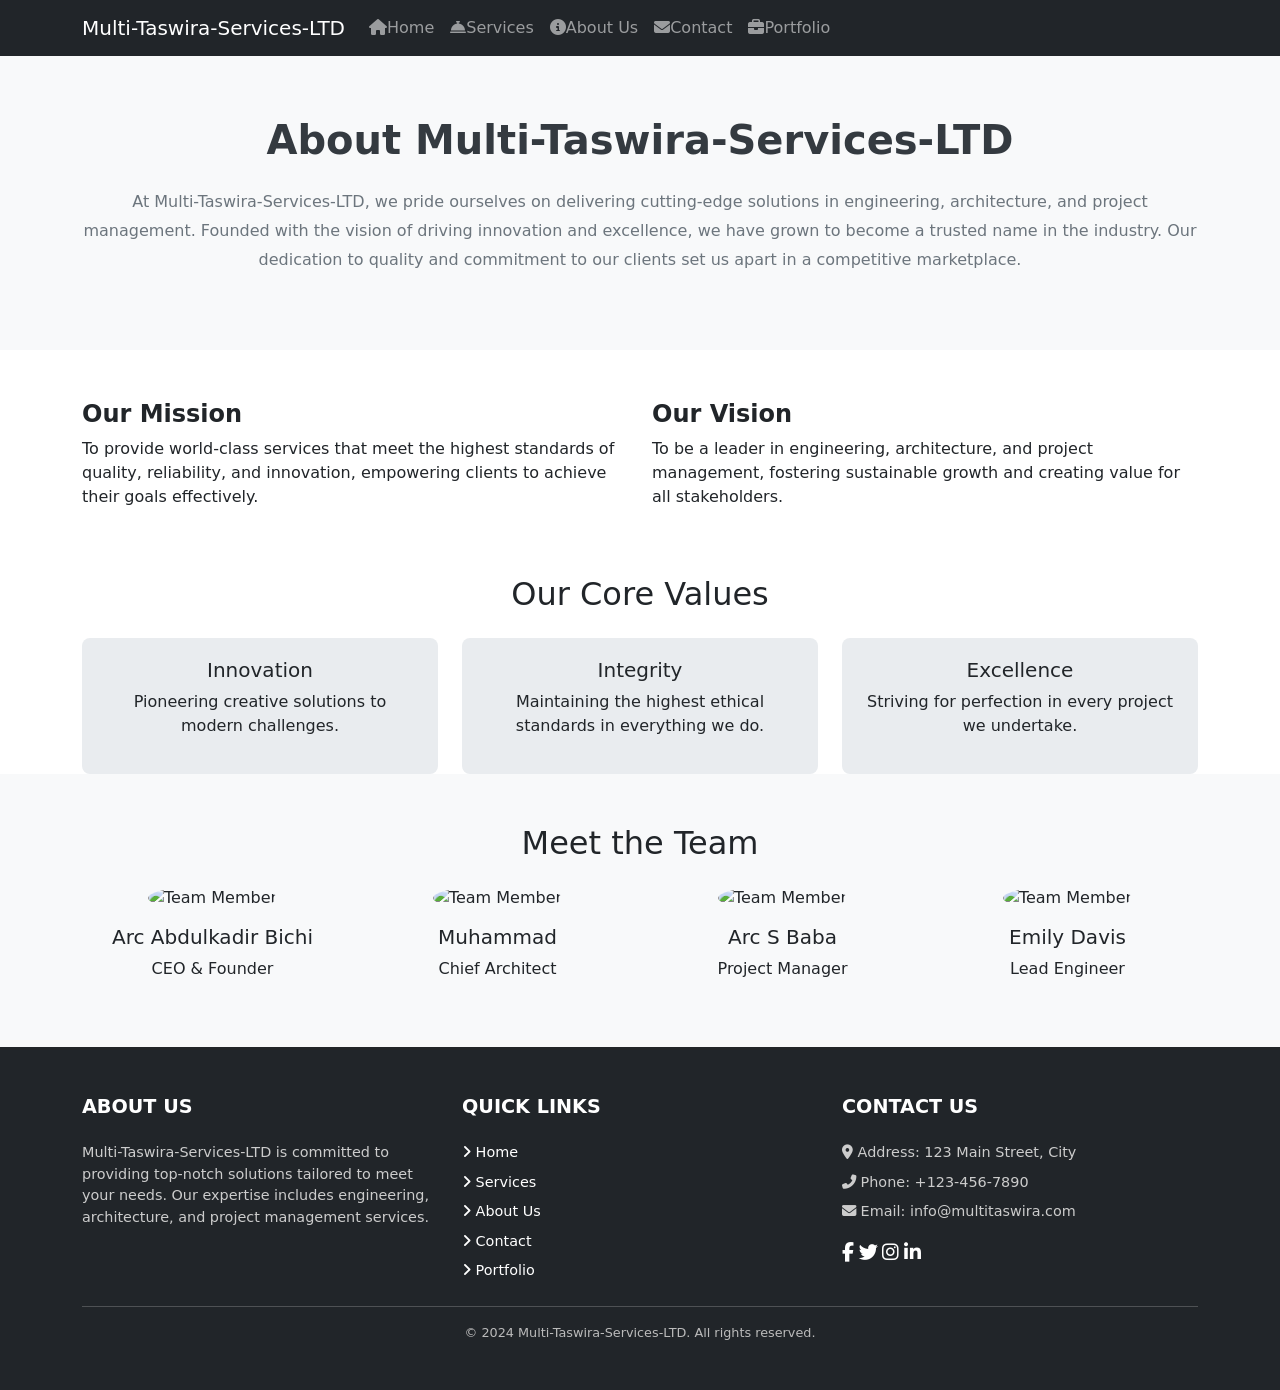
==== About Us.html @ bb4193d0 "Update About Us.html" ====
<!DOCTYPE html>
<html lang="en">
<head>
    <meta charset="UTF-8">
    <meta name="viewport" content="width=device-width, initial-scale=1.0">
    <title>About Us - Multi-Taswira-Services-LTD</title>
    <!-- Bootstrap CSS -->
    <link rel="stylesheet" href="https://cdnjs.cloudflare.com/ajax/libs/bootstrap/5.3.1/css/bootstrap.min.css">
    <!-- Font Awesome -->
    <link rel="stylesheet" href="https://cdnjs.cloudflare.com/ajax/libs/font-awesome/6.5.1/css/all.min.css">
    <!-- Custom Styles -->
    <style>
        .about-section {
            background: #f8f9fa;
            padding: 60px 0;
        }

        .about-header {
            font-size: 2.5rem;
            font-weight: bold;
            color: #343a40;
        }

        .about-text {
            color: #6c757d;
            line-height: 1.8;
        }

        .vision-mission {
            padding: 50px 0;
            background: #ffffff;
        }

        .vision-mission h5 {
            font-size: 1.5rem;
            font-weight: bold;
        }

        .core-values .value-card {
            border: none;
            background: #e9ecef;
            padding: 20px;
            border-radius: 8px;
            transition: transform 0.3s ease;
        }

        .core-values .value-card:hover {
            transform: scale(1.05);
        }

        .team-section {
            padding: 50px 0;
        }

        .team-member {
            text-align: center;
        }

        .team-member img {
            border-radius: 50%;
            height: 150px;
            width: 150px;
            object-fit: cover;
            margin-bottom: 15px;
        }
         /* Footer Styling */
    .footer {
        font-size: 0.9rem;
    }

    .footer h5 {
        font-size: 1.2rem;
        font-weight: bold;
    }

    .footer p, .footer ul, .footer li {
        color: #ccc;
        margin-bottom: 0.5rem;
    }

    .footer ul {
        padding: 0;
    }

    .footer ul li {
        list-style: none;
    }

    .footer ul li a {
        transition: color 0.3s ease;
    }

    .footer ul li a:hover {
        color: #007bff;
    }

    .footer .social-icons a {
        font-size: 1.2rem;
        display: inline-block;
        transition: transform 0.3s ease, color 0.3s ease;
    }

    .footer .social-icons a:hover {
        color: #007bff;
        transform: scale(1.2);
    }

    .footer hr {
        opacity: 0.2;
    }

    .footer .text-center p {
        font-size: 0.8rem;
        color: #bbb;
    }
    </style>
</head>
<body>
      <header>
        <!-- Navbar -->
        <nav class="navbar navbar-expand-lg navbar-dark bg-dark">
            <div class="container">
                <!-- Brand Name -->
                <a href="#" class="navbar-brand">Multi-Taswira-Services-LTD</a>
                
                <!-- Navbar Toggler Button (Hamburger) -->
                <button class="navbar-toggler" type="button" data-toggle="collapse" data-target="#navbarNav" aria-controls="navbarNav" aria-expanded="false" aria-label="Toggle navigation">
                    <span class="navbar-toggler-icon"></span>
                </button>
    
                <!-- Collapsible Navbar Menu -->
                <div class="collapse navbar-collapse" id="navbarNav">
                    <ul class="navbar-nav ml-auto">
                        <li class="nav-item active">
                            <a class="nav-link" href="index.html"><i class="fas fa-home"></i>Home</a>
                        </li>
                        <li class="nav-item">
                            <a class="nav-link" href="Our Services.html"><i class="fas fa-concierge-bell"></i>Services</a>
                        </li>
                        <li class="nav-item">
                            <a class="nav-link" href="About Us.html"><i class="fas fa-info-circle"></i>About Us</a>
                        </li>
                        <li class="nav-item">
                            <a class="nav-link" href="#"><i class="fas fa-envelope"></i>Contact</a>
                        </li>
                         <li class="nav-item">
                            <a class="nav-link" href="#"><i class="fas fa-briefcase"></i>Portfolio</a>
                        </li>
                    </ul>
                </div>
            </div>
        </nav>
    </header>

    <!-- About Us Section -->
    <section class="about-section">
        <div class="container text-center">
            <h1 class="about-header">About Multi-Taswira-Services-LTD</h1>
            <p class="about-text mt-4">
                At Multi-Taswira-Services-LTD, we pride ourselves on delivering cutting-edge solutions in engineering, architecture, and project management. 
                Founded with the vision of driving innovation and excellence, we have grown to become a trusted name in the industry. 
                Our dedication to quality and commitment to our clients set us apart in a competitive marketplace.
            </p>
        </div>
    </section>

    <!-- Mission, Vision, and Values -->
    <section class="vision-mission">
        <div class="container">
            <div class="row">
                <div class="col-md-6">
                    <h5>Our Mission</h5>
                    <p>
                        To provide world-class services that meet the highest standards of quality, reliability, and innovation, empowering clients to achieve their goals effectively.
                    </p>
                </div>
                <div class="col-md-6">
                    <h5>Our Vision</h5>
                    <p>
                        To be a leader in engineering, architecture, and project management, fostering sustainable growth and creating value for all stakeholders.
                    </p>
                </div>
            </div>
        </div>
    </section>

    <!-- Core Values -->
    <section class="core-values">
        <div class="container text-center">
            <h2>Our Core Values</h2>
            <div class="row mt-4">
                <div class="col-md-4">
                    <div class="value-card">
                        <h5>Innovation</h5>
                        <p>Pioneering creative solutions to modern challenges.</p>
                    </div>
                </div>
                <div class="col-md-4">
                    <div class="value-card">
                        <h5>Integrity</h5>
                        <p>Maintaining the highest ethical standards in everything we do.</p>
                    </div>
                </div>
                <div class="col-md-4">
                    <div class="value-card">
                        <h5>Excellence</h5>
                        <p>Striving for perfection in every project we undertake.</p>
                    </div>
                </div>
            </div>
        </div>
    </section>

    <!-- Meet the Team -->
    <section class="team-section bg-light">
        <div class="container text-center">
            <h2>Meet the Team</h2>
            <div class="row mt-4">
                <div class="col-md-3">
                    <div class="team-member">
                        <img src="https://via.placeholder.com/150" alt="Team Member">
                        <h5>Arc Abdulkadir Bichi</h5>
                        <p>CEO & Founder</p>
                    </div>
                </div>
                <div class="col-md-3">
                    <div class="team-member">
                        <img src="https://via.placeholder.com/150" alt="Team Member">
                        <h5>Muhammad</h5>
                        <p>Chief Architect</p>
                    </div>
                </div>
                <div class="col-md-3">
                    <div class="team-member">
                        <img src="https://via.placeholder.com/150" alt="Team Member">
                        <h5>Arc S Baba</h5>
                        <p>Project Manager</p>
                    </div>
                </div>
                <div class="col-md-3">
                    <div class="team-member">
                        <img src="https://via.placeholder.com/150" alt="Team Member">
                        <h5>Emily Davis</h5>
                        <p>Lead Engineer</p>
                    </div>
                </div>
            </div>
        </div>
    </section>
    <!-- Footer Section -->
<footer class="footer bg-dark text-white py-5">
    <div class="container">
        <div class="row">
            <!-- About Section -->
            <div class="col-md-4">
                <h5 class="text-uppercase mb-4">About Us</h5>
                <p>
                    Multi-Taswira-Services-LTD is committed to providing top-notch solutions tailored to meet your needs.
                    Our expertise includes engineering, architecture, and project management services.
                </p>
            </div>

            <!-- Quick Links -->
            <div class="col-md-4">
                <h5 class="text-uppercase mb-4">Quick Links</h5>
                <ul class="list-unstyled">
                    <li><a href="index.html" class="text-white text-decoration-none"><i class="fas fa-angle-right"></i> Home</a></li>
                    <li><a href="Our Services" class="text-white text-decoration-none"><i class="fas fa-angle-right"></i> Services</a></li>
                    <li><a href="#" class="text-white text-decoration-none"><i class="fas fa-angle-right"></i> About Us</a></li>
                    <li><a href="#" class="text-white text-decoration-none"><i class="fas fa-angle-right"></i> Contact</a></li>
                    <li><a href="#" class="text-white text-decoration-none"><i class="fas fa-angle-right"></i> Portfolio</a></li>
                </ul>
            </div>

            <!-- Contact & Social Links -->
            <div class="col-md-4">
                <h5 class="text-uppercase mb-4">Contact Us</h5>
                <ul class="list-unstyled">
                    <li><i class="fas fa-map-marker-alt"></i> Address: 123 Main Street, City</li>
                    <li><i class="fas fa-phone-alt"></i> Phone: +123-456-7890</li>
                    <li><i class="fas fa-envelope"></i> Email: info@multitaswira.com</li>
                </ul>
                <div class="social-icons mt-3">
                    <a href="#" class="text-white mr-3"><i class="fab fa-facebook-f"></i></a>
                    <a href="#" class="text-white mr-3"><i class="fab fa-twitter"></i></a>
                    <a href="#" class="text-white mr-3"><i class="fab fa-instagram"></i></a>
                    <a href="#" class="text-white"><i class="fab fa-linkedin-in"></i></a>
                </div>
            </div>
        </div>
        <hr class="bg-white">
        <div class="text-center">
            <p class="mb-0">&copy; 2024 Multi-Taswira-Services-LTD. All rights reserved.</p>
        </div>
    </div>
</footer>
</body>
</html>
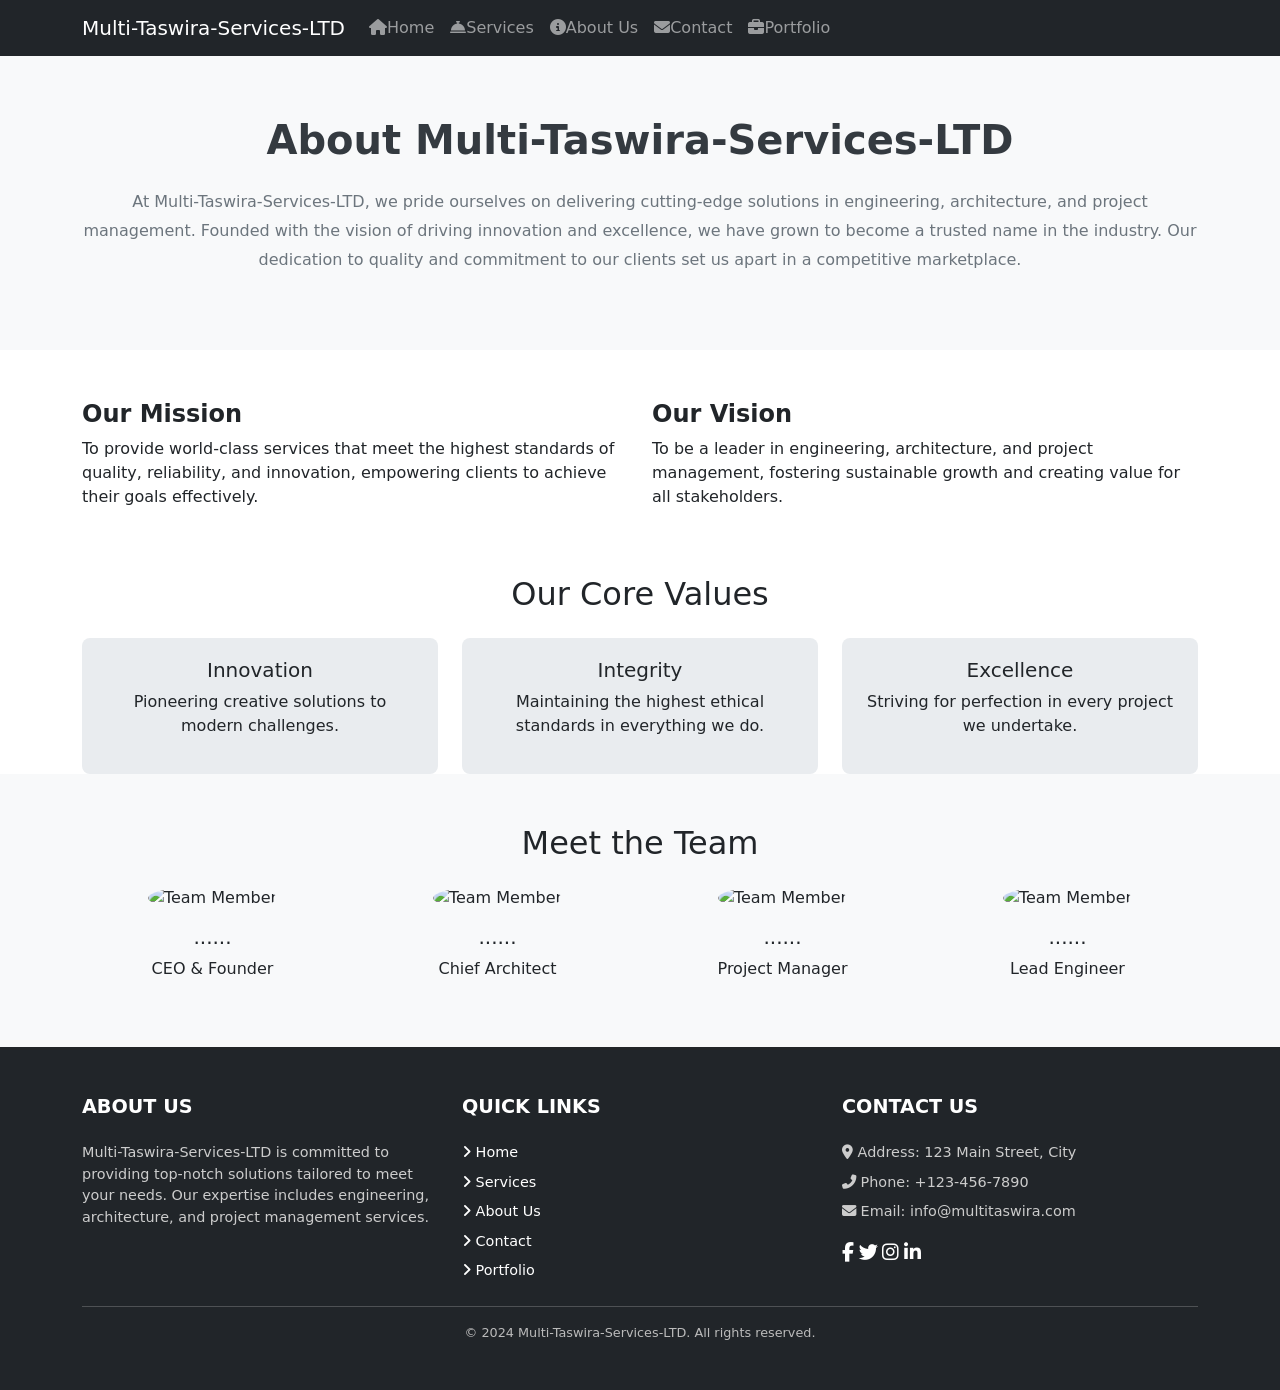
==== commit bde06b19: "Update About Us.html" ====
--- a/About Us.html
+++ b/About Us.html
@@ -141,10 +141,10 @@
                             <a class="nav-link" href="About Us.html"><i class="fas fa-info-circle"></i>About Us</a>
                         </li>
                         <li class="nav-item">
-                            <a class="nav-link" href="#"><i class="fas fa-envelope"></i>Contact</a>
+                            <a class="nav-link" href="Contact Us.html"><i class="fas fa-envelope"></i>Contact</a>
                         </li>
                          <li class="nav-item">
-                            <a class="nav-link" href="#"><i class="fas fa-briefcase"></i>Portfolio</a>
+                            <a class="nav-link" href="Portfolio.html"><i class="fas fa-briefcase"></i>Portfolio</a>
                         </li>
                     </ul>
                 </div>
@@ -219,28 +219,28 @@
                 <div class="col-md-3">
                     <div class="team-member">
                         <img src="https://via.placeholder.com/150" alt="Team Member">
-                        <h5>Arc Abdulkadir Bichi</h5>
+                        <h5>......</h5>
                         <p>CEO & Founder</p>
                     </div>
                 </div>
                 <div class="col-md-3">
                     <div class="team-member">
                         <img src="https://via.placeholder.com/150" alt="Team Member">
-                        <h5>Muhammad</h5>
+                        <h5>......</h5>
                         <p>Chief Architect</p>
                     </div>
                 </div>
                 <div class="col-md-3">
                     <div class="team-member">
                         <img src="https://via.placeholder.com/150" alt="Team Member">
-                        <h5>Arc S Baba</h5>
+                        <h5>......</h5>
                         <p>Project Manager</p>
                     </div>
                 </div>
                 <div class="col-md-3">
                     <div class="team-member">
                         <img src="https://via.placeholder.com/150" alt="Team Member">
-                        <h5>Emily Davis</h5>
+                        <h5>......</h5>
                         <p>Lead Engineer</p>
                     </div>
                 </div>
@@ -295,4 +295,8 @@
     </div>
 </footer>
 </body>
+     <!-- Bootstrap and JavaScript -->
+    <script src="https://code.jquery.com/jquery-3.5.1.slim.min.js"></script>
+    <script src="https://cdn.jsdelivr.net/npm/@popperjs/core@2.9.3/dist/umd/popper.min.js"></script>
+    <script src="https://stackpath.bootstrapcdn.com/bootstrap/4.5.2/js/bootstrap.min.js"></script>
 </html>
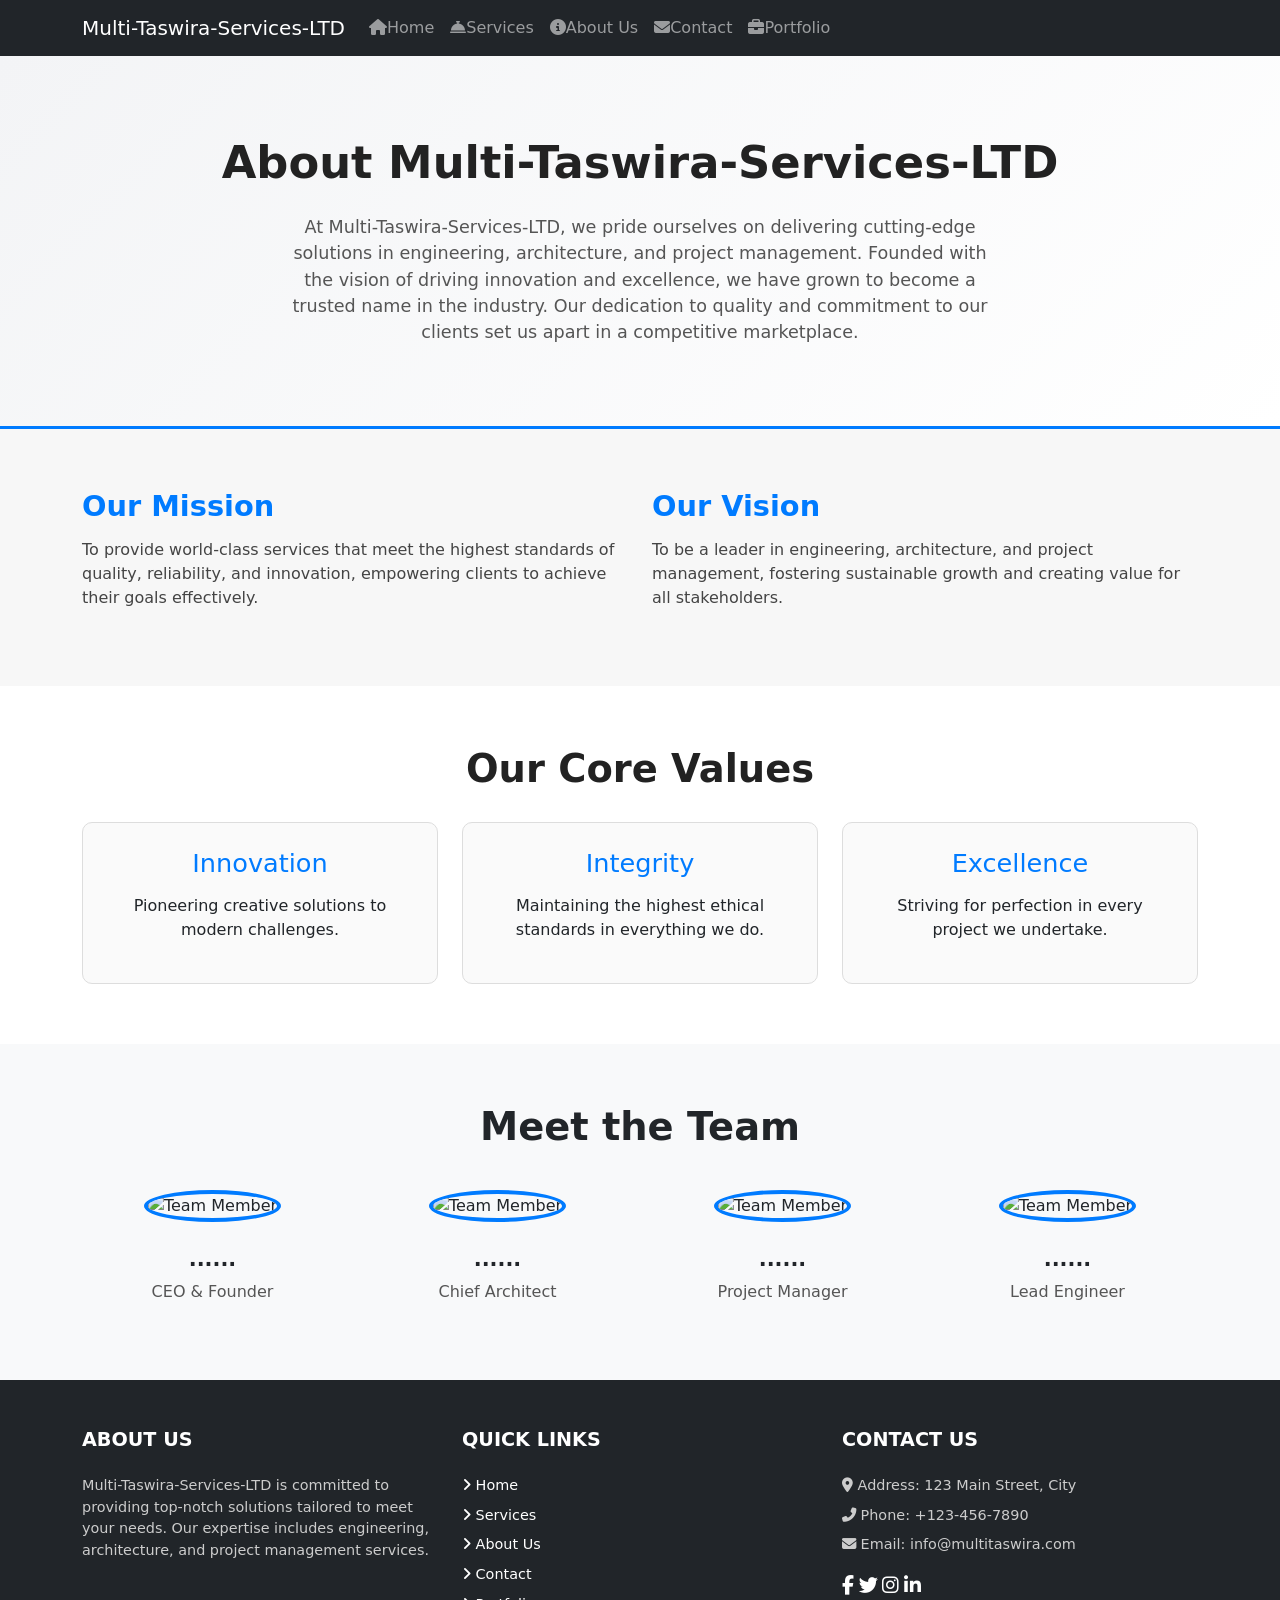
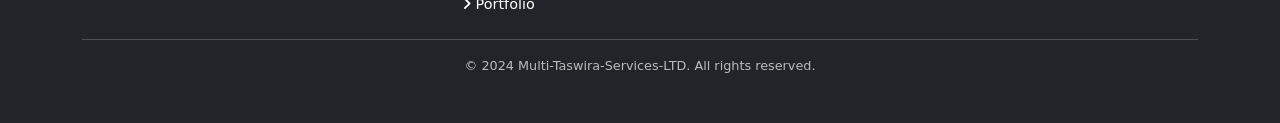
==== commit 26306b98: "Update About Us.html" ====
--- a/About Us.html
+++ b/About Us.html
@@ -10,59 +10,100 @@
     <link rel="stylesheet" href="https://cdnjs.cloudflare.com/ajax/libs/font-awesome/6.5.1/css/all.min.css">
     <!-- Custom Styles -->
     <style>
-        .about-section {
-            background: #f8f9fa;
-            padding: 60px 0;
-        }
-
-        .about-header {
-            font-size: 2.5rem;
-            font-weight: bold;
-            color: #343a40;
-        }
-
-        .about-text {
-            color: #6c757d;
-            line-height: 1.8;
-        }
-
-        .vision-mission {
-            padding: 50px 0;
-            background: #ffffff;
-        }
-
-        .vision-mission h5 {
-            font-size: 1.5rem;
-            font-weight: bold;
-        }
-
-        .core-values .value-card {
-            border: none;
-            background: #e9ecef;
-            padding: 20px;
-            border-radius: 8px;
-            transition: transform 0.3s ease;
-        }
-
-        .core-values .value-card:hover {
-            transform: scale(1.05);
-        }
-
-        .team-section {
-            padding: 50px 0;
-        }
-
-        .team-member {
-            text-align: center;
-        }
-
-        .team-member img {
-            border-radius: 50%;
-            height: 150px;
-            width: 150px;
-            object-fit: cover;
-            margin-bottom: 15px;
-        }
+         /* About Section */
+    .about-section {
+        background: linear-gradient(135deg, #f3f4f6, #ffffff);
+        padding: 80px 0;
+        text-align: center;
+    }
+    .about-header {
+        font-size: 2.8rem;
+        font-weight: 700;
+        margin-bottom: 20px;
+        color: #222;
+    }
+    .about-text {
+        font-size: 1.1rem;
+        color: #555;
+        max-width: 700px;
+        margin: 0 auto;
+    }
+
+    /* Mission, Vision Section */
+    .vision-mission {
+        padding: 60px 0;
+        background-color: #f7f7f7;
+        border-top: 3px solid #007bff;
+    }
+    .vision-mission h5 {
+        font-size: 1.8rem;
+        color: #007bff;
+        margin-bottom: 15px;
+        font-weight: bold;
+    }
+    .vision-mission p {
+        font-size: 1rem;
+        color: #444;
+    }
+
+    /* Core Values Section */
+    .core-values {
+        padding: 60px 0;
+        background-color: #fff;
+    }
+    .core-values h2 {
+        font-size: 2.4rem;
+        margin-bottom: 30px;
+        font-weight: 700;
+        color: #222;
+    }
+    .core-values .value-card {
+        border: 1px solid #ddd;
+        background: #fafafa;
+        padding: 25px;
+        border-radius: 10px;
+        transition: transform 0.3s ease, box-shadow 0.3s ease;
+    }
+    .core-values .value-card:hover {
+        transform: translateY(-5px);
+        box-shadow: 0 8px 15px rgba(0, 0, 0, 0.1);
+    }
+    .core-values h5 {
+        font-size: 1.6rem;
+        margin-bottom: 15px;
+        color: #007bff;
+    }
+
+    /* Team Section */
+    .team-section {
+        padding: 60px 0;
+    }
+    .team-section h2 {
+        font-size: 2.4rem;
+        font-weight: bold;
+        margin-bottom: 40px;
+    }
+    .team-member img {
+        border-radius: 50%;
+        height: 160px;
+        width: 160px;
+        margin-bottom: 15px;
+        border: 4px solid #007bff;
+        transition: transform 0.3s ease, box-shadow 0.3s ease;
+    }
+    .team-member img:hover {
+        transform: scale(1.1);
+        box-shadow: 0 8px 20px rgba(0, 0, 0, 0.1);
+    }
+    .team-member h5 {
+        font-size: 1.3rem;
+        font-weight: bold;
+        margin-top: 10px;
+    }
+    .team-member p {
+        font-size: 1rem;
+        color: #555;
+    }
          /* Footer Styling */
     .footer {
         font-size: 0.9rem;
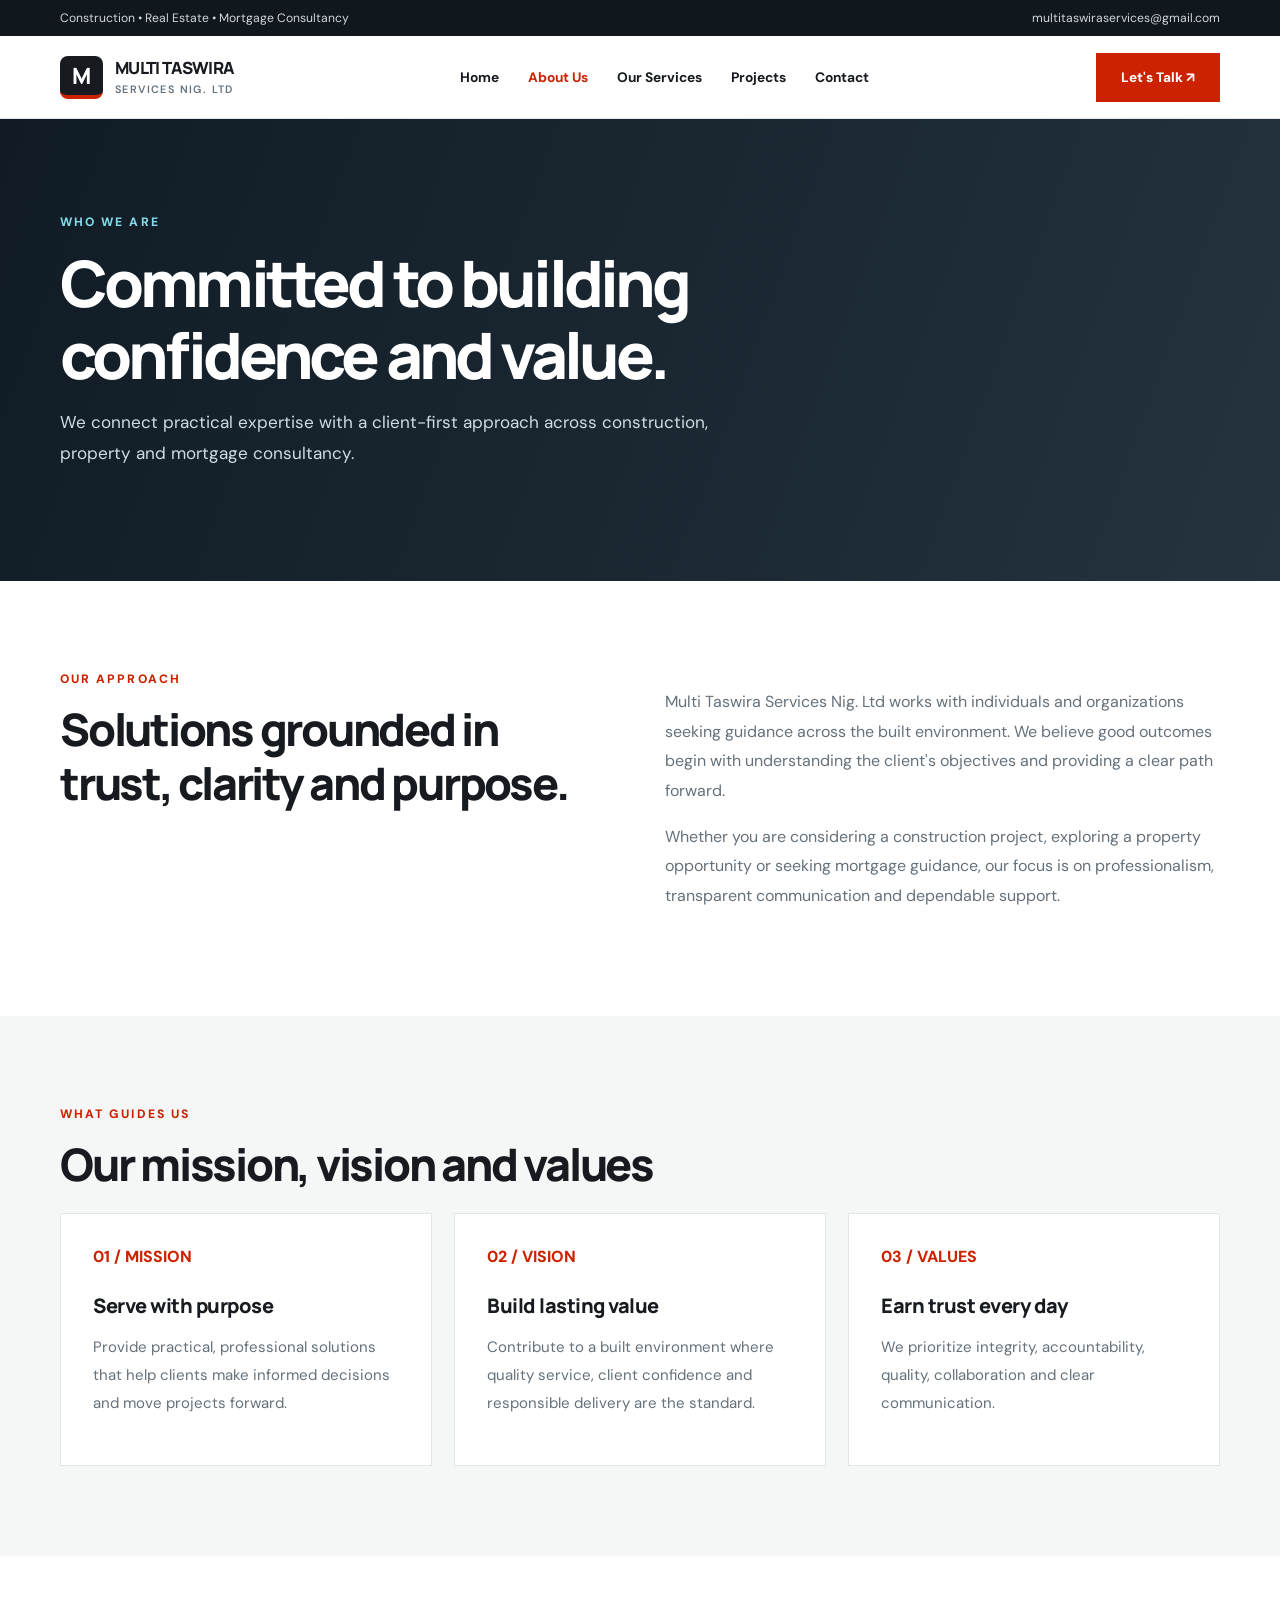
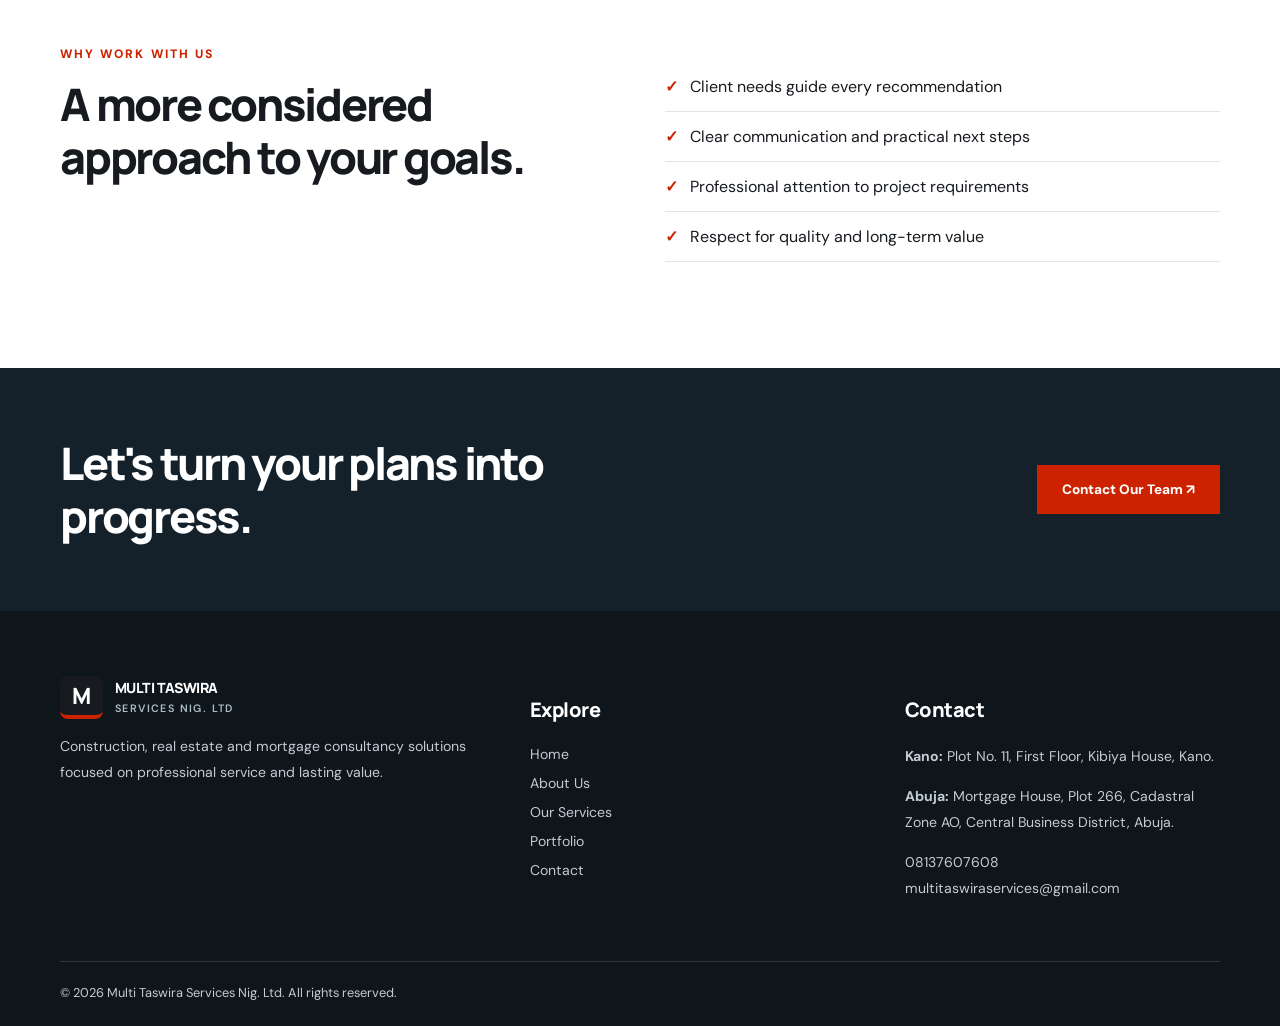
==== commit a82e2990: "Redesign About Us.html with premium responsive corporate UI" ====
--- a/About Us.html
+++ b/About Us.html
@@ -1,343 +1 @@
-<!DOCTYPE html>
-<html lang="en">
-<head>
-    <meta charset="UTF-8">
-    <meta name="viewport" content="width=device-width, initial-scale=1.0">
-    <title>About Us - Multi-Taswira-Services-LTD</title>
-    <!-- Bootstrap CSS -->
-    <link rel="stylesheet" href="https://cdnjs.cloudflare.com/ajax/libs/bootstrap/5.3.1/css/bootstrap.min.css">
-    <!-- Font Awesome -->
-    <link rel="stylesheet" href="https://cdnjs.cloudflare.com/ajax/libs/font-awesome/6.5.1/css/all.min.css">
-    <!-- Custom Styles -->
-    <style>
-         /* About Section */
-    .about-section {
-        background: linear-gradient(135deg, #f3f4f6, #ffffff);
-        padding: 80px 0;
-        text-align: center;
-    }
-    .about-header {
-        font-size: 2.8rem;
-        font-weight: 700;
-        margin-bottom: 20px;
-        color: #222;
-    }
-    .about-text {
-        font-size: 1.1rem;
-        color: #555;
-        max-width: 700px;
-        margin: 0 auto;
-    }
-
-    /* Mission, Vision Section */
-    .vision-mission {
-        padding: 60px 0;
-        background-color: #f7f7f7;
-        border-top: 3px solid #007bff;
-    }
-    .vision-mission h5 {
-        font-size: 1.8rem;
-        color: #007bff;
-        margin-bottom: 15px;
-        font-weight: bold;
-    }
-    .vision-mission p {
-        font-size: 1rem;
-        color: #444;
-    }
-
-    /* Core Values Section */
-    .core-values {
-        padding: 60px 0;
-        background-color: #fff;
-    }
-    .core-values h2 {
-        font-size: 2.4rem;
-        margin-bottom: 30px;
-        font-weight: 700;
-        color: #222;
-    }
-    .core-values .value-card {
-        border: 1px solid #ddd;
-        background: #fafafa;
-        padding: 25px;
-        border-radius: 10px;
-        transition: transform 0.3s ease, box-shadow 0.3s ease;
-    }
-    .core-values .value-card:hover {
-        transform: translateY(-5px);
-        box-shadow: 0 8px 15px rgba(0, 0, 0, 0.1);
-    }
-    .core-values h5 {
-        font-size: 1.6rem;
-        margin-bottom: 15px;
-        color: #007bff;
-    }
-
-    /* Team Section */
-    .team-section {
-        padding: 60px 0;
-    }
-    .team-section h2 {
-        font-size: 2.4rem;
-        font-weight: bold;
-        margin-bottom: 40px;
-    }
-    .team-member img {
-        border-radius: 50%;
-        height: 160px;
-        width: 160px;
-        margin-bottom: 15px;
-        border: 4px solid #007bff;
-        transition: transform 0.3s ease, box-shadow 0.3s ease;
-    }
-    .team-member img:hover {
-        transform: scale(1.1);
-        box-shadow: 0 8px 20px rgba(0, 0, 0, 0.1);
-    }
-    .team-member h5 {
-        font-size: 1.3rem;
-        font-weight: bold;
-        margin-top: 10px;
-    }
-    .team-member p {
-        font-size: 1rem;
-        color: #555;
-    }
-         /* Footer Styling */
-    .footer {
-        font-size: 0.9rem;
-    }
-
-    .footer h5 {
-        font-size: 1.2rem;
-        font-weight: bold;
-    }
-
-    .footer p, .footer ul, .footer li {
-        color: #ccc;
-        margin-bottom: 0.5rem;
-    }
-
-    .footer ul {
-        padding: 0;
-    }
-
-    .footer ul li {
-        list-style: none;
-    }
-
-    .footer ul li a {
-        transition: color 0.3s ease;
-    }
-
-    .footer ul li a:hover {
-        color: #007bff;
-    }
-
-    .footer .social-icons a {
-        font-size: 1.2rem;
-        display: inline-block;
-        transition: transform 0.3s ease, color 0.3s ease;
-    }
-
-    .footer .social-icons a:hover {
-        color: #007bff;
-        transform: scale(1.2);
-    }
-
-    .footer hr {
-        opacity: 0.2;
-    }
-
-    .footer .text-center p {
-        font-size: 0.8rem;
-        color: #bbb;
-    }
-    </style>
-</head>
-<body>
-      <header>
-        <!-- Navbar -->
-        <nav class="navbar navbar-expand-lg navbar-dark bg-dark">
-            <div class="container">
-                <!-- Brand Name -->
-                <a href="#" class="navbar-brand">Multi-Taswira-Services-LTD</a>
-                
-                <!-- Navbar Toggler Button (Hamburger) -->
-                <button class="navbar-toggler" type="button" data-toggle="collapse" data-target="#navbarNav" aria-controls="navbarNav" aria-expanded="false" aria-label="Toggle navigation">
-                    <span class="navbar-toggler-icon"></span>
-                </button>
-    
-                <!-- Collapsible Navbar Menu -->
-                <div class="collapse navbar-collapse" id="navbarNav">
-                    <ul class="navbar-nav ml-auto">
-                        <li class="nav-item active">
-                            <a class="nav-link" href="index.html"><i class="fas fa-home"></i>Home</a>
-                        </li>
-                        <li class="nav-item">
-                            <a class="nav-link" href="Our Services.html"><i class="fas fa-concierge-bell"></i>Services</a>
-                        </li>
-                        <li class="nav-item">
-                            <a class="nav-link" href="About Us.html"><i class="fas fa-info-circle"></i>About Us</a>
-                        </li>
-                        <li class="nav-item">
-                            <a class="nav-link" href="Contact Us.html"><i class="fas fa-envelope"></i>Contact</a>
-                        </li>
-                         <li class="nav-item">
-                            <a class="nav-link" href="Portfolio.html"><i class="fas fa-briefcase"></i>Portfolio</a>
-                        </li>
-                    </ul>
-                </div>
-            </div>
-        </nav>
-    </header>
-
-    <!-- About Us Section -->
-    <section class="about-section">
-        <div class="container text-center">
-            <h1 class="about-header">About Multi-Taswira-Services-LTD</h1>
-            <p class="about-text mt-4">
-                At Multi-Taswira-Services-LTD, we pride ourselves on delivering cutting-edge solutions in engineering, architecture, and project management. 
-                Founded with the vision of driving innovation and excellence, we have grown to become a trusted name in the industry. 
-                Our dedication to quality and commitment to our clients set us apart in a competitive marketplace.
-            </p>
-        </div>
-    </section>
-
-    <!-- Mission, Vision, and Values -->
-    <section class="vision-mission">
-        <div class="container">
-            <div class="row">
-                <div class="col-md-6">
-                    <h5>Our Mission</h5>
-                    <p>
-                        To provide world-class services that meet the highest standards of quality, reliability, and innovation, empowering clients to achieve their goals effectively.
-                    </p>
-                </div>
-                <div class="col-md-6">
-                    <h5>Our Vision</h5>
-                    <p>
-                        To be a leader in engineering, architecture, and project management, fostering sustainable growth and creating value for all stakeholders.
-                    </p>
-                </div>
-            </div>
-        </div>
-    </section>
-
-    <!-- Core Values -->
-    <section class="core-values">
-        <div class="container text-center">
-            <h2>Our Core Values</h2>
-            <div class="row mt-4">
-                <div class="col-md-4">
-                    <div class="value-card">
-                        <h5>Innovation</h5>
-                        <p>Pioneering creative solutions to modern challenges.</p>
-                    </div>
-                </div>
-                <div class="col-md-4">
-                    <div class="value-card">
-                        <h5>Integrity</h5>
-                        <p>Maintaining the highest ethical standards in everything we do.</p>
-                    </div>
-                </div>
-                <div class="col-md-4">
-                    <div class="value-card">
-                        <h5>Excellence</h5>
-                        <p>Striving for perfection in every project we undertake.</p>
-                    </div>
-                </div>
-            </div>
-        </div>
-    </section>
-
-    <!-- Meet the Team -->
-    <section class="team-section bg-light">
-        <div class="container text-center">
-            <h2>Meet the Team</h2>
-            <div class="row mt-4">
-                <div class="col-md-3">
-                    <div class="team-member">
-                        <img src="https://via.placeholder.com/150" alt="Team Member">
-                        <h5>......</h5>
-                        <p>CEO & Founder</p>
-                    </div>
-                </div>
-                <div class="col-md-3">
-                    <div class="team-member">
-                        <img src="https://via.placeholder.com/150" alt="Team Member">
-                        <h5>......</h5>
-                        <p>Chief Architect</p>
-                    </div>
-                </div>
-                <div class="col-md-3">
-                    <div class="team-member">
-                        <img src="https://via.placeholder.com/150" alt="Team Member">
-                        <h5>......</h5>
-                        <p>Project Manager</p>
-                    </div>
-                </div>
-                <div class="col-md-3">
-                    <div class="team-member">
-                        <img src="https://via.placeholder.com/150" alt="Team Member">
-                        <h5>......</h5>
-                        <p>Lead Engineer</p>
-                    </div>
-                </div>
-            </div>
-        </div>
-    </section>
-    <!-- Footer Section -->
-<footer class="footer bg-dark text-white py-5">
-    <div class="container">
-        <div class="row">
-            <!-- About Section -->
-            <div class="col-md-4">
-                <h5 class="text-uppercase mb-4">About Us</h5>
-                <p>
-                    Multi-Taswira-Services-LTD is committed to providing top-notch solutions tailored to meet your needs.
-                    Our expertise includes engineering, architecture, and project management services.
-                </p>
-            </div>
-
-            <!-- Quick Links -->
-            <div class="col-md-4">
-                <h5 class="text-uppercase mb-4">Quick Links</h5>
-                <ul class="list-unstyled">
-                    <li><a href="index.html" class="text-white text-decoration-none"><i class="fas fa-angle-right"></i> Home</a></li>
-                    <li><a href="Our Services" class="text-white text-decoration-none"><i class="fas fa-angle-right"></i> Services</a></li>
-                    <li><a href="#" class="text-white text-decoration-none"><i class="fas fa-angle-right"></i> About Us</a></li>
-                    <li><a href="#" class="text-white text-decoration-none"><i class="fas fa-angle-right"></i> Contact</a></li>
-                    <li><a href="#" class="text-white text-decoration-none"><i class="fas fa-angle-right"></i> Portfolio</a></li>
-                </ul>
-            </div>
-
-            <!-- Contact & Social Links -->
-            <div class="col-md-4">
-                <h5 class="text-uppercase mb-4">Contact Us</h5>
-                <ul class="list-unstyled">
-                    <li><i class="fas fa-map-marker-alt"></i> Address: 123 Main Street, City</li>
-                    <li><i class="fas fa-phone-alt"></i> Phone: +123-456-7890</li>
-                    <li><i class="fas fa-envelope"></i> Email: info@multitaswira.com</li>
-                </ul>
-                <div class="social-icons mt-3">
-                    <a href="#" class="text-white mr-3"><i class="fab fa-facebook-f"></i></a>
-                    <a href="#" class="text-white mr-3"><i class="fab fa-twitter"></i></a>
-                    <a href="#" class="text-white mr-3"><i class="fab fa-instagram"></i></a>
-                    <a href="#" class="text-white"><i class="fab fa-linkedin-in"></i></a>
-                </div>
-            </div>
-        </div>
-        <hr class="bg-white">
-        <div class="text-center">
-            <p class="mb-0">&copy; 2024 Multi-Taswira-Services-LTD. All rights reserved.</p>
-        </div>
-    </div>
-</footer>
-</body>
-     <!-- Bootstrap and JavaScript -->
-    <script src="https://code.jquery.com/jquery-3.5.1.slim.min.js"></script>
-    <script src="https://cdn.jsdelivr.net/npm/@popperjs/core@2.9.3/dist/umd/popper.min.js"></script>
-    <script src="https://stackpath.bootstrapcdn.com/bootstrap/4.5.2/js/bootstrap.min.js"></script>
-</html>
+<!doctype html><html lang="en"><head><meta charset="utf-8"><meta name="viewport" content="width=device-width,initial-scale=1"><meta name="theme-color" content="#171b20"><meta name="description" content="Learn about Multi Taswira Services Nig. Ltd and our approach to construction, real estate and mortgage consultancy."><title>About Us | Multi Taswira Services Nig. Ltd</title><link rel="preconnect" href="https://fonts.googleapis.com"><link rel="preconnect" href="https://fonts.gstatic.com" crossorigin><link href="https://fonts.googleapis.com/css2?family=DM+Sans:wght@400;500;600;700&family=Manrope:wght@400;500;600;700;800&display=swap" rel="stylesheet"><link rel="stylesheet" href="corporate-pages.css"></head><body><div class="topline"><div class="container"><span>Construction • Real Estate • Mortgage Consultancy</span><span><a href="mailto:multitaswiraservices@gmail.com">multitaswiraservices@gmail.com</a></span></div></div><header class="header"><nav class="container nav" aria-label="Main navigation"><a class="brand" href="index.html"><span class="brandmark">M</span><span>MULTI TASWIRA<small>SERVICES NIG. LTD</small></span></a><button class="mobile-toggle" id="menuToggle" aria-controls="navLinks" aria-expanded="false" aria-label="Toggle navigation">☰</button><div class="navlinks" id="navLinks"><a href="index.html" >Home</a><a href="About Us.html" aria-current="page">About Us</a><a href="Our Services.html" >Our Services</a><a href="Portfolio.html" >Projects</a><a href="Contact Us.html" >Contact</a></div><a class="button" href="Contact Us.html">Let's Talk ↗</a></nav></header><main><section class="page-hero"><div class="container"><div class="eyebrow">Who we are</div><h1>Committed to building confidence and value.</h1><p>We connect practical expertise with a client-first approach across construction, property and mortgage consultancy.</p></div></section><section class="section"><div class="container two"><div><div class="eyebrow">Our approach</div><h2>Solutions grounded in trust, clarity and purpose.</h2></div><div><p class="lead">Multi Taswira Services Nig. Ltd works with individuals and organizations seeking guidance across the built environment. We believe good outcomes begin with understanding the client's objectives and providing a clear path forward.</p><p class="lead">Whether you are considering a construction project, exploring a property opportunity or seeking mortgage guidance, our focus is on professionalism, transparent communication and dependable support.</p></div></div></section><section class="section alt"><div class="container"><div class="eyebrow">What guides us</div><h2>Our mission, vision and values</h2><div class="grid"><article class="card"><div class="num">01 / MISSION</div><h3>Serve with purpose</h3><p>Provide practical, professional solutions that help clients make informed decisions and move projects forward.</p></article><article class="card"><div class="num">02 / VISION</div><h3>Build lasting value</h3><p>Contribute to a built environment where quality service, client confidence and responsible delivery are the standard.</p></article><article class="card"><div class="num">03 / VALUES</div><h3>Earn trust every day</h3><p>We prioritize integrity, accountability, quality, collaboration and clear communication.</p></article></div></div></section><section class="section"><div class="container two"><div><div class="eyebrow">Why work with us</div><h2>A more considered approach to your goals.</h2></div><ul class="list"><li>Client needs guide every recommendation</li><li>Clear communication and practical next steps</li><li>Professional attention to project requirements</li><li>Respect for quality and long-term value</li></ul></div></section><section class="banner"><div class="container banner-inner"><h2>Let's turn your plans into progress.</h2><a class="button" href="Contact Us.html">Contact Our Team ↗</a></div></section></main><footer class="footer"><div class="container"><div class="footer-grid"><div><a class="brand" href="index.html"><span class="brandmark">M</span><span>MULTI TASWIRA<small>SERVICES NIG. LTD</small></span></a><p>Construction, real estate and mortgage consultancy solutions focused on professional service and lasting value.</p></div><div><h3>Explore</h3><ul><li><a href="index.html">Home</a></li><li><a href="About Us.html">About Us</a></li><li><a href="Our Services.html">Our Services</a></li><li><a href="Portfolio.html">Portfolio</a></li><li><a href="Contact Us.html">Contact</a></li></ul></div><div><h3>Contact</h3><p><strong>Kano:</strong> Plot No. 11, First Floor, Kibiya House, Kano.</p><p><strong>Abuja:</strong> Mortgage House, Plot 266, Cadastral Zone AO, Central Business District, Abuja.</p><p><a href="tel:+2348137607608">08137607608</a><br><a href="mailto:multitaswiraservices@gmail.com">multitaswiraservices@gmail.com</a></p></div></div><div class="copyright">© <span id="year"></span> Multi Taswira Services Nig. Ltd. All rights reserved.</div></div></footer><script>const t=document.getElementById('menuToggle'),n=document.getElementById('navLinks');t.addEventListener('click',()=>{const o=n.classList.toggle('open');t.setAttribute('aria-expanded',String(o));t.textContent=o?'×':'☰'});n.addEventListener('click',e=>{if(e.target.closest('a')){n.classList.remove('open');t.setAttribute('aria-expanded','false');t.textContent='☰'}});document.getElementById('year').textContent=new Date().getFullYear();</script></body></html>
--- a/corporate-pages.css
+++ b/corporate-pages.css
@@ -0,0 +1 @@
+:root{--ink:#171b20;--muted:#65717b;--red:#cc2200;--blue:#00aadd;--line:#e2e6e8;--paper:#f5f6f6}*{box-sizing:border-box}html{scroll-behavior:smooth}body{margin:0;font-family:"DM Sans",Arial,sans-serif;color:var(--ink)}a{text-decoration:none;color:inherit}img{max-width:100%;display:block}.container{width:min(1160px,calc(100% - 44px));margin:auto}.topline{background:#10171d;color:#d0d8dc;font-size:.76rem;padding:10px 0}.topline .container{display:flex;justify-content:space-between;gap:15px}.header{position:sticky;top:0;z-index:10;background:#fffffff7;backdrop-filter:blur(12px);border-bottom:1px solid var(--line)}.nav{min-height:82px;display:flex;align-items:center;justify-content:space-between;gap:22px}.brand{display:flex;align-items:center;gap:12px;font:800 1.05rem/1.2 Manrope,Arial;letter-spacing:-.04em}.brand small{display:block;color:var(--muted);font:600 .67rem DM Sans,Arial;letter-spacing:.13em;margin-top:4px}.brandmark{background:var(--ink);color:white;width:43px;height:43px;display:grid;place-items:center;border-radius:8px;border-bottom:4px solid var(--red);font:800 1.4rem Manrope}.navlinks{display:flex;align-items:center;gap:29px;font-size:.86rem;font-weight:700}.navlinks a:hover,.navlinks a[aria-current=page]{color:var(--red)}.button{display:inline-flex;align-items:center;justify-content:center;padding:15px 24px;background:var(--red);color:white;font-size:.85rem;font-weight:800;border:1px solid var(--red);cursor:pointer}.button:hover{background:#a71c00}.mobile-toggle{display:none;background:none;border:0;font-size:1.7rem;cursor:pointer}.page-hero{padding:95px 0;background:linear-gradient(110deg,#101b25,#24333e);color:#fff}.eyebrow{font-size:.76rem;letter-spacing:.17em;text-transform:uppercase;color:var(--red);font-weight:800}.page-hero .eyebrow{color:#83dbe9}.page-hero h1{font:800 clamp(2.6rem,5vw,4.8rem)/1.12 Manrope,Arial;letter-spacing:-.06em;max-width:850px;margin:17px 0}.page-hero p{color:#d1dce2;line-height:1.8;max-width:690px;font-size:1.07rem}.section{padding:90px 0}.section.alt{background:var(--paper)}h2{font:800 clamp(2rem,3.5vw,3.2rem)/1.2 Manrope,Arial;letter-spacing:-.05em;margin:15px 0 22px}h3{font:800 1.25rem Manrope,Arial;letter-spacing:-.025em}p{line-height:1.85}.lead,.card p,.muted{color:var(--muted)}.grid{display:grid;grid-template-columns:repeat(3,1fr);gap:22px}.two{display:grid;grid-template-columns:1fr 1fr;gap:50px;align-items:start}.card{background:white;border:1px solid var(--line);padding:32px}.card .num{font-weight:800;color:var(--red)}.card h3{margin:25px 0 8px}.card p{font-size:.94rem}.list{padding:0;list-style:none}.list li{padding:14px 0;border-bottom:1px solid var(--line)}.list li:before{content:"✓";color:var(--red);margin-right:12px;font-weight:800}.banner{background:#14212b;color:white;padding:68px 0}.banner-inner{display:flex;justify-content:space-between;align-items:center;gap:30px}.banner h2{margin:0;max-width:650px}.footer{background:#0e151b;color:#c3ccd2;padding:65px 0 25px}.footer-grid{display:grid;grid-template-columns:1.3fr 1fr 1fr;gap:60px}.footer h3{color:white}.footer p,.footer a{font-size:.88rem}.footer a:hover{color:#fff}.footer ul{list-style:none;padding:0}.footer li{margin:8px 0}.footer .brand{color:white}.footer .brand small{color:#aebdc5}.copyright{border-top:1px solid #ffffff25;margin-top:45px;padding-top:22px;font-size:.8rem}.contact-card{padding:24px;border:1px solid var(--line);margin-bottom:14px}.contact-card strong{display:block;margin-bottom:8px}label{display:block;font-weight:700;font-size:.88rem;margin-bottom:8px}input,select,textarea{width:100%;border:1px solid #cdd5da;padding:14px;font:inherit;background:#fff;color:var(--ink);border-radius:0}textarea{min-height:140px;resize:vertical}.field{margin-bottom:18px}.hint{color:var(--muted);font-size:.85rem}.project-card{border:1px solid var(--line);background:white}.project-image{height:190px;background:linear-gradient(135deg,#23313b,#536b7c);display:grid;place-items:center;color:#dce8ee;font-weight:700}.project-body{padding:25px}a:focus-visible,button:focus-visible,input:focus-visible,textarea:focus-visible{outline:3px solid var(--blue);outline-offset:3px}@media(max-width:850px){.navlinks{display:none;position:absolute;top:82px;left:0;right:0;background:white;padding:24px;flex-direction:column;align-items:stretch;box-shadow:0 20px 30px #0002}.navlinks.open{display:flex}.mobile-toggle{display:block}.nav>.button{display:none}.two{gap:25px}.footer-grid{gap:25px}}@media(max-width:650px){.container{width:calc(100% - 34px)}.topline .container span:last-child{display:none}.nav{min-height:72px}.navlinks{top:72px}.page-hero{padding:75px 0}.section{padding:65px 0}.grid,.two,.footer-grid{grid-template-columns:1fr}.banner-inner{align-items:flex-start;flex-direction:column}}@media(prefers-reduced-motion:reduce){html{scroll-behavior:auto}}
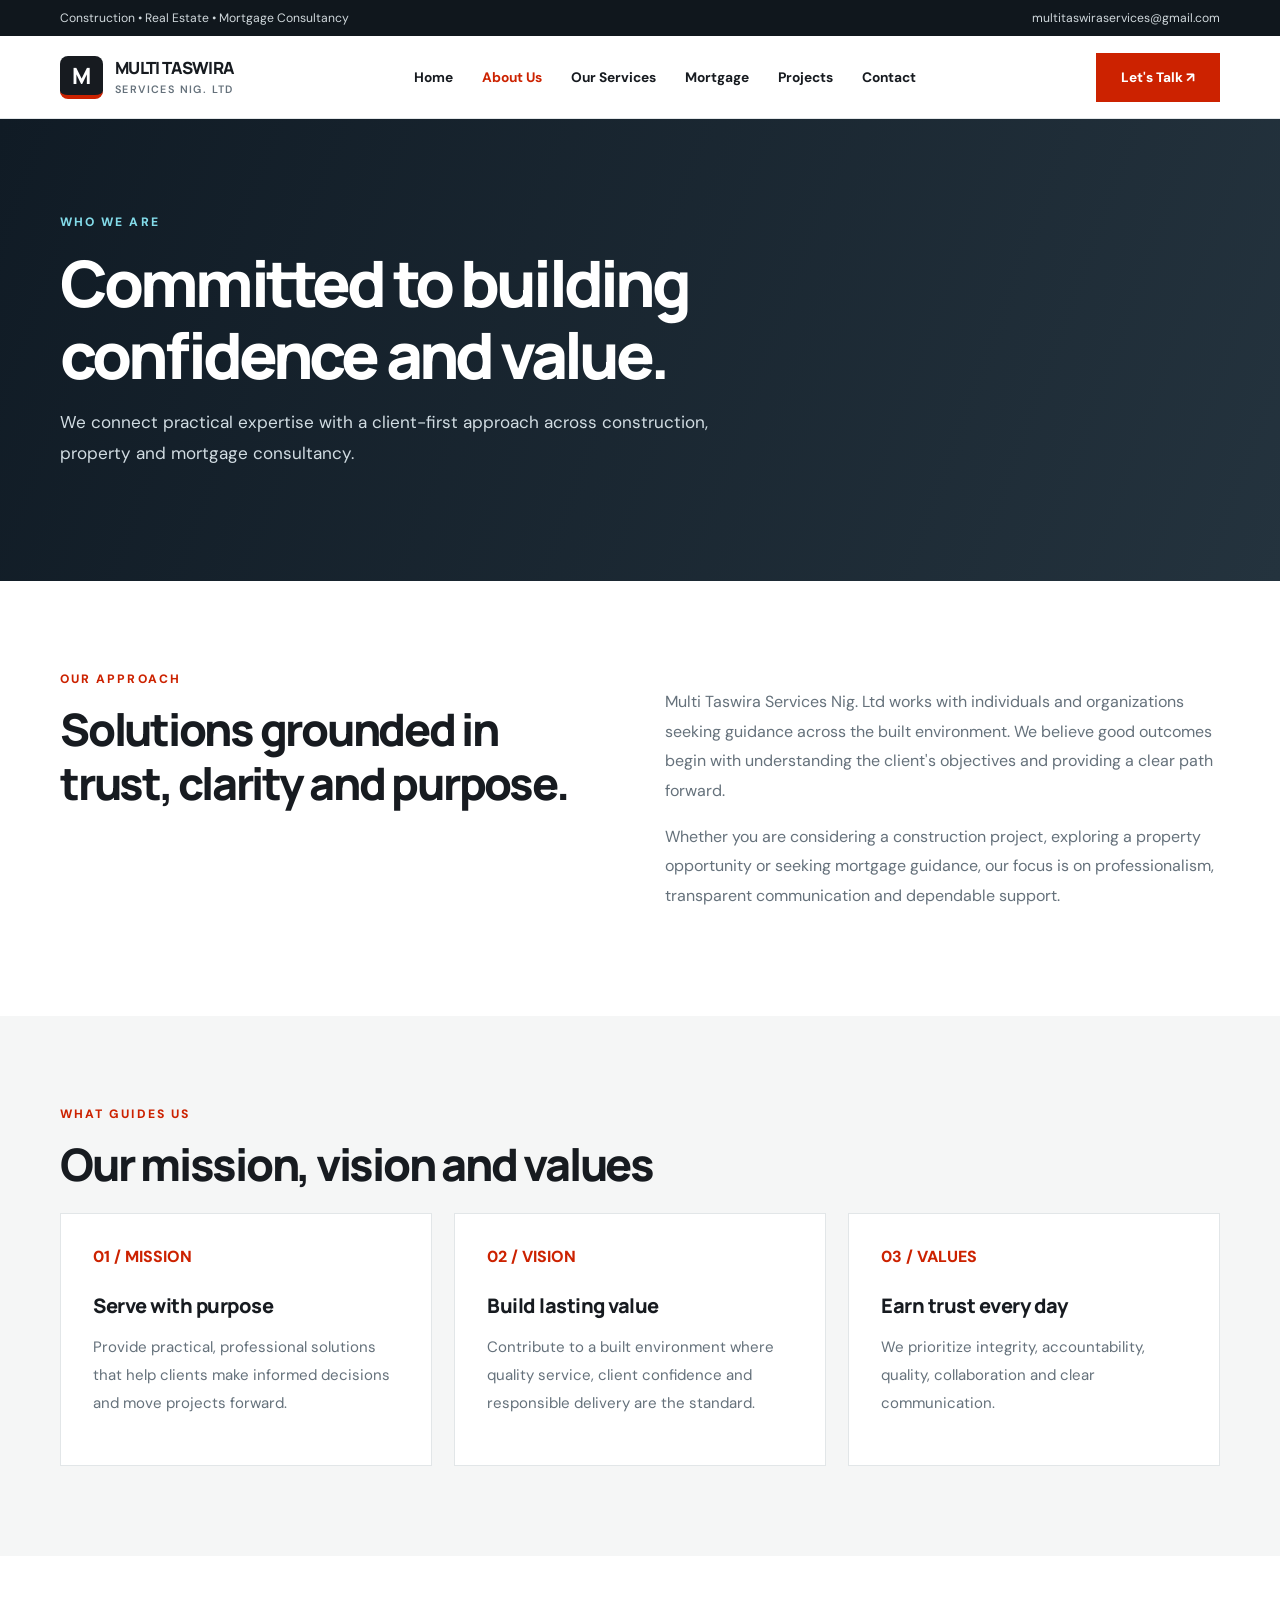
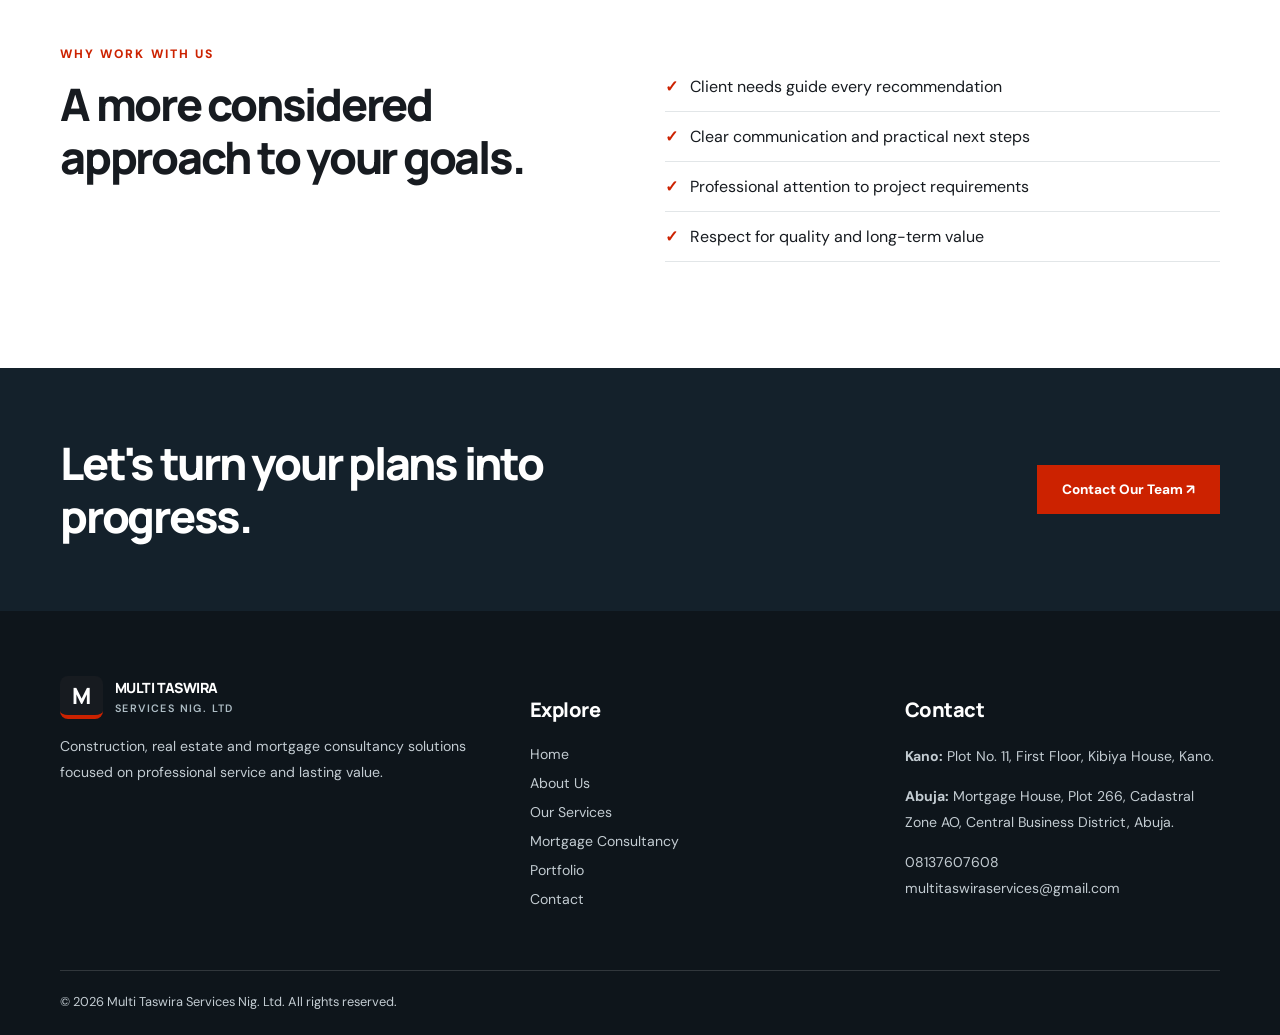
==== commit 3e1ba91f: "Link mortgage consultancy page from About Us.html" ====
--- a/About Us.html
+++ b/About Us.html
@@ -1 +1 @@
-<!doctype html><html lang="en"><head><meta charset="utf-8"><meta name="viewport" content="width=device-width,initial-scale=1"><meta name="theme-color" content="#171b20"><meta name="description" content="Learn about Multi Taswira Services Nig. Ltd and our approach to construction, real estate and mortgage consultancy."><title>About Us | Multi Taswira Services Nig. Ltd</title><link rel="preconnect" href="https://fonts.googleapis.com"><link rel="preconnect" href="https://fonts.gstatic.com" crossorigin><link href="https://fonts.googleapis.com/css2?family=DM+Sans:wght@400;500;600;700&family=Manrope:wght@400;500;600;700;800&display=swap" rel="stylesheet"><link rel="stylesheet" href="corporate-pages.css"></head><body><div class="topline"><div class="container"><span>Construction • Real Estate • Mortgage Consultancy</span><span><a href="mailto:multitaswiraservices@gmail.com">multitaswiraservices@gmail.com</a></span></div></div><header class="header"><nav class="container nav" aria-label="Main navigation"><a class="brand" href="index.html"><span class="brandmark">M</span><span>MULTI TASWIRA<small>SERVICES NIG. LTD</small></span></a><button class="mobile-toggle" id="menuToggle" aria-controls="navLinks" aria-expanded="false" aria-label="Toggle navigation">☰</button><div class="navlinks" id="navLinks"><a href="index.html" >Home</a><a href="About Us.html" aria-current="page">About Us</a><a href="Our Services.html" >Our Services</a><a href="Portfolio.html" >Projects</a><a href="Contact Us.html" >Contact</a></div><a class="button" href="Contact Us.html">Let's Talk ↗</a></nav></header><main><section class="page-hero"><div class="container"><div class="eyebrow">Who we are</div><h1>Committed to building confidence and value.</h1><p>We connect practical expertise with a client-first approach across construction, property and mortgage consultancy.</p></div></section><section class="section"><div class="container two"><div><div class="eyebrow">Our approach</div><h2>Solutions grounded in trust, clarity and purpose.</h2></div><div><p class="lead">Multi Taswira Services Nig. Ltd works with individuals and organizations seeking guidance across the built environment. We believe good outcomes begin with understanding the client's objectives and providing a clear path forward.</p><p class="lead">Whether you are considering a construction project, exploring a property opportunity or seeking mortgage guidance, our focus is on professionalism, transparent communication and dependable support.</p></div></div></section><section class="section alt"><div class="container"><div class="eyebrow">What guides us</div><h2>Our mission, vision and values</h2><div class="grid"><article class="card"><div class="num">01 / MISSION</div><h3>Serve with purpose</h3><p>Provide practical, professional solutions that help clients make informed decisions and move projects forward.</p></article><article class="card"><div class="num">02 / VISION</div><h3>Build lasting value</h3><p>Contribute to a built environment where quality service, client confidence and responsible delivery are the standard.</p></article><article class="card"><div class="num">03 / VALUES</div><h3>Earn trust every day</h3><p>We prioritize integrity, accountability, quality, collaboration and clear communication.</p></article></div></div></section><section class="section"><div class="container two"><div><div class="eyebrow">Why work with us</div><h2>A more considered approach to your goals.</h2></div><ul class="list"><li>Client needs guide every recommendation</li><li>Clear communication and practical next steps</li><li>Professional attention to project requirements</li><li>Respect for quality and long-term value</li></ul></div></section><section class="banner"><div class="container banner-inner"><h2>Let's turn your plans into progress.</h2><a class="button" href="Contact Us.html">Contact Our Team ↗</a></div></section></main><footer class="footer"><div class="container"><div class="footer-grid"><div><a class="brand" href="index.html"><span class="brandmark">M</span><span>MULTI TASWIRA<small>SERVICES NIG. LTD</small></span></a><p>Construction, real estate and mortgage consultancy solutions focused on professional service and lasting value.</p></div><div><h3>Explore</h3><ul><li><a href="index.html">Home</a></li><li><a href="About Us.html">About Us</a></li><li><a href="Our Services.html">Our Services</a></li><li><a href="Portfolio.html">Portfolio</a></li><li><a href="Contact Us.html">Contact</a></li></ul></div><div><h3>Contact</h3><p><strong>Kano:</strong> Plot No. 11, First Floor, Kibiya House, Kano.</p><p><strong>Abuja:</strong> Mortgage House, Plot 266, Cadastral Zone AO, Central Business District, Abuja.</p><p><a href="tel:+2348137607608">08137607608</a><br><a href="mailto:multitaswiraservices@gmail.com">multitaswiraservices@gmail.com</a></p></div></div><div class="copyright">© <span id="year"></span> Multi Taswira Services Nig. Ltd. All rights reserved.</div></div></footer><script>const t=document.getElementById('menuToggle'),n=document.getElementById('navLinks');t.addEventListener('click',()=>{const o=n.classList.toggle('open');t.setAttribute('aria-expanded',String(o));t.textContent=o?'×':'☰'});n.addEventListener('click',e=>{if(e.target.closest('a')){n.classList.remove('open');t.setAttribute('aria-expanded','false');t.textContent='☰'}});document.getElementById('year').textContent=new Date().getFullYear();</script></body></html>+<!doctype html><html lang="en"><head><meta charset="utf-8"><meta name="viewport" content="width=device-width,initial-scale=1"><meta name="theme-color" content="#171b20"><meta name="description" content="Learn about Multi Taswira Services Nig. Ltd and our approach to construction, real estate and mortgage consultancy."><title>About Us | Multi Taswira Services Nig. Ltd</title><link rel="preconnect" href="https://fonts.googleapis.com"><link rel="preconnect" href="https://fonts.gstatic.com" crossorigin><link href="https://fonts.googleapis.com/css2?family=DM+Sans:wght@400;500;600;700&family=Manrope:wght@400;500;600;700;800&display=swap" rel="stylesheet"><link rel="stylesheet" href="corporate-pages.css"></head><body><div class="topline"><div class="container"><span>Construction • Real Estate • Mortgage Consultancy</span><span><a href="mailto:multitaswiraservices@gmail.com">multitaswiraservices@gmail.com</a></span></div></div><header class="header"><nav class="container nav" aria-label="Main navigation"><a class="brand" href="index.html"><span class="brandmark">M</span><span>MULTI TASWIRA<small>SERVICES NIG. LTD</small></span></a><button class="mobile-toggle" id="menuToggle" aria-controls="navLinks" aria-expanded="false" aria-label="Toggle navigation">☰</button><div class="navlinks" id="navLinks"><a href="index.html" >Home</a><a href="About Us.html" aria-current="page">About Us</a><a href="Our Services.html" >Our Services</a><a href="Mortgage Consultancy.html">Mortgage</a><a href="Portfolio.html" >Projects</a><a href="Contact Us.html" >Contact</a></div><a class="button" href="Contact Us.html">Let's Talk ↗</a></nav></header><main><section class="page-hero"><div class="container"><div class="eyebrow">Who we are</div><h1>Committed to building confidence and value.</h1><p>We connect practical expertise with a client-first approach across construction, property and mortgage consultancy.</p></div></section><section class="section"><div class="container two"><div><div class="eyebrow">Our approach</div><h2>Solutions grounded in trust, clarity and purpose.</h2></div><div><p class="lead">Multi Taswira Services Nig. Ltd works with individuals and organizations seeking guidance across the built environment. We believe good outcomes begin with understanding the client's objectives and providing a clear path forward.</p><p class="lead">Whether you are considering a construction project, exploring a property opportunity or seeking mortgage guidance, our focus is on professionalism, transparent communication and dependable support.</p></div></div></section><section class="section alt"><div class="container"><div class="eyebrow">What guides us</div><h2>Our mission, vision and values</h2><div class="grid"><article class="card"><div class="num">01 / MISSION</div><h3>Serve with purpose</h3><p>Provide practical, professional solutions that help clients make informed decisions and move projects forward.</p></article><article class="card"><div class="num">02 / VISION</div><h3>Build lasting value</h3><p>Contribute to a built environment where quality service, client confidence and responsible delivery are the standard.</p></article><article class="card"><div class="num">03 / VALUES</div><h3>Earn trust every day</h3><p>We prioritize integrity, accountability, quality, collaboration and clear communication.</p></article></div></div></section><section class="section"><div class="container two"><div><div class="eyebrow">Why work with us</div><h2>A more considered approach to your goals.</h2></div><ul class="list"><li>Client needs guide every recommendation</li><li>Clear communication and practical next steps</li><li>Professional attention to project requirements</li><li>Respect for quality and long-term value</li></ul></div></section><section class="banner"><div class="container banner-inner"><h2>Let's turn your plans into progress.</h2><a class="button" href="Contact Us.html">Contact Our Team ↗</a></div></section></main><footer class="footer"><div class="container"><div class="footer-grid"><div><a class="brand" href="index.html"><span class="brandmark">M</span><span>MULTI TASWIRA<small>SERVICES NIG. LTD</small></span></a><p>Construction, real estate and mortgage consultancy solutions focused on professional service and lasting value.</p></div><div><h3>Explore</h3><ul><li><a href="index.html">Home</a></li><li><a href="About Us.html">About Us</a></li><li><a href="Our Services.html">Our Services</a></li><li><a href="Mortgage Consultancy.html">Mortgage Consultancy</a></li><li><a href="Portfolio.html">Portfolio</a></li><li><a href="Contact Us.html">Contact</a></li></ul></div><div><h3>Contact</h3><p><strong>Kano:</strong> Plot No. 11, First Floor, Kibiya House, Kano.</p><p><strong>Abuja:</strong> Mortgage House, Plot 266, Cadastral Zone AO, Central Business District, Abuja.</p><p><a href="tel:+2348137607608">08137607608</a><br><a href="mailto:multitaswiraservices@gmail.com">multitaswiraservices@gmail.com</a></p></div></div><div class="copyright">© <span id="year"></span> Multi Taswira Services Nig. Ltd. All rights reserved.</div></div></footer><script>const t=document.getElementById('menuToggle'),n=document.getElementById('navLinks');t.addEventListener('click',()=>{const o=n.classList.toggle('open');t.setAttribute('aria-expanded',String(o));t.textContent=o?'×':'☰'});n.addEventListener('click',e=>{if(e.target.closest('a')){n.classList.remove('open');t.setAttribute('aria-expanded','false');t.textContent='☰'}});document.getElementById('year').textContent=new Date().getFullYear();</script></body></html>
